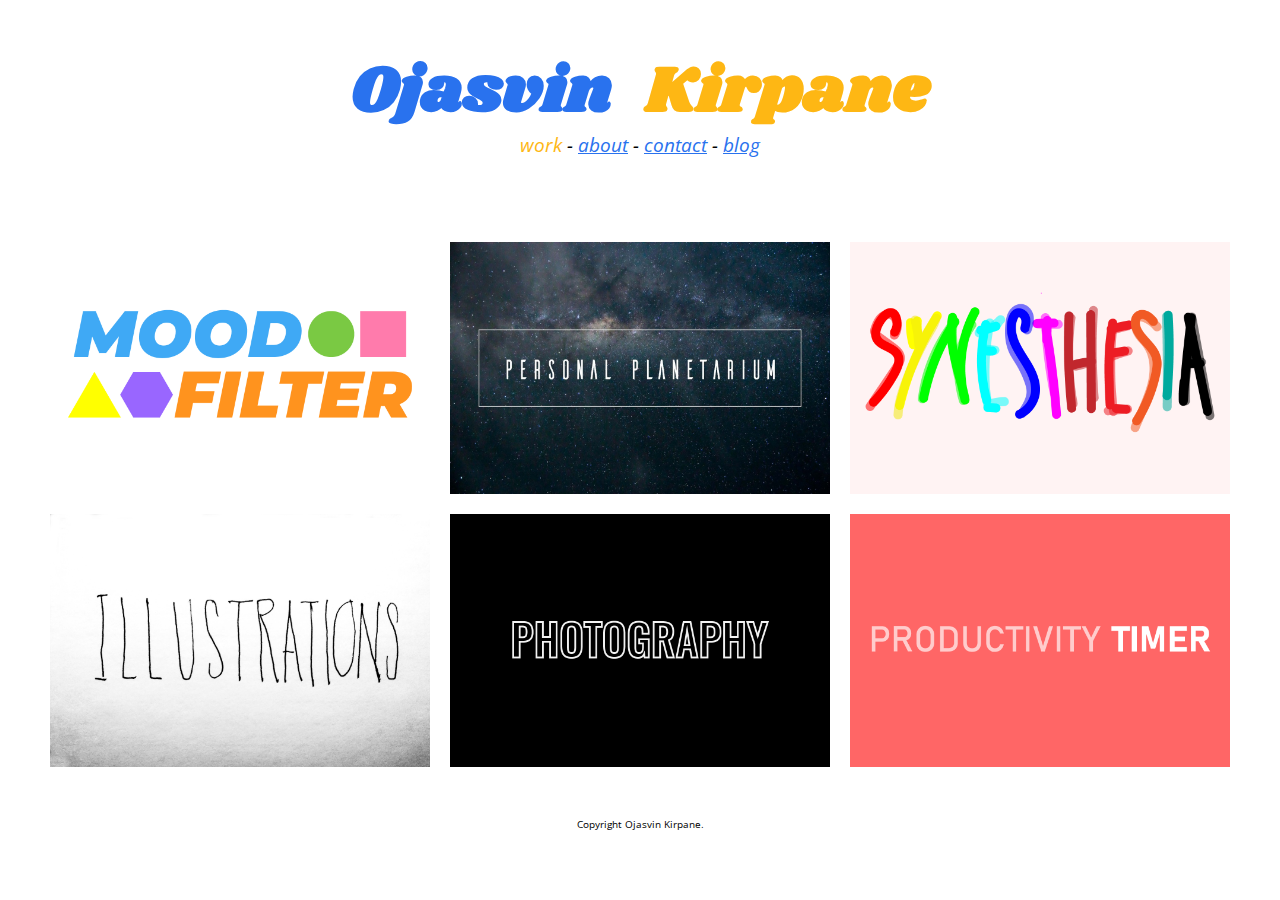
==== index.html @ 6390fe86 "Add files via upload" ====
<!doctype html>
<html>
<head>
<meta charset="utf-8">
<title>Ojasvin Kirpane</title>
<link rel="stylesheet" href="https://cdnjs.cloudflare.com/ajax/libs/animate.css/3.7.0/animate.min.css">
<link href="style.css" rel="stylesheet" type="text/css">
<link href="https://fonts.googleapis.com/css?family=Open+Sans:400,400i,600,600i,700,800,800i|Shrikhand" rel="stylesheet" type="text/css">
</head>

<body>
<section>
  <h1 data_temp_dwid="1"><a href="index.html" style="text-decoration: none" data_temp_dwid="2"><strong class="OJ1" data_temp_dwid="3">Ojasvin</strong> <strong class="OJ2" data_temp_dwid="4">Kirpane</strong></a></h1>
  <nav>
    <h3><a class="active0">work</a> - <a href="index2.html" class="active1">about</a> - <a href="mailto:okirpane@gmail.com?Subject=Inquiry" target="_top" class="active2">contact</a> - <a href="http://okirpane.tumblr.com/" target="_blank" class="active3">blog</a></h3>
  </nav>
</section>
	
<div class="container animated fadeInUpBig">
  <div class="grid">
    <div class="cell blue">
		<a href="post1.html" target="_blank">
    		<img src="./img/mfb.png" class="responsive-image">
		</a>
    </div>
    <div class="cell yellow">
		<a href="post2.html" target="_blank">
      <img src="./img/plb.jpg" class="responsive-image">
		</a>
    </div>
    <div class="cell blue">
		<a href="post3.html" target="_blank">
      <img src="./img/syb.png" class="responsive-image">
		</a>
    </div>
    <div class="cell yellow">
		<a href="post4.html" target="_blank">
      <img src="./img/ilb.png" class="responsive-image">
		</a>
    </div>
	  <div class="cell blue">
		  <a href="post5.html" target="_blank">
      <img src="./img/pb.png" class="responsive-image">
		</a>
    </div>
	  <div class="cell yellow">
		  <a href="https://portfolio.newschool.edu/ojasvin/2017/10/28/simple-productivity-timer/" target="_blank">
      <img src="./img/ptb.png" class="responsive-image">
		  </a>
    </div>
  </div>
</div>
	
<footer>Copyright Ojasvin Kirpane.</footer>
	
</body>
</html>
---- style.css ----
@charset "utf-8";
h1{
    text-align: center;
    border-bottom-width: thin;
    font-size: 65px;
    font-family: "Shrikhand";
    word-spacing: 20px;
}
h3 {
    text-align: center;
    border-top-width: thin;
    border-top-style: none;
    padding-top: 0px;
    font-family: "Open Sans";
    font-style: italic;
    font-variant: normal;
    font-weight: 400;
	margin-top: -50px;
	margin-bottom: 35px;
}
a:visited{
	color: #2972EE;
}
a.active1:link{
	color: #2972EE;
}
a.active2:link{
	color: #2972EE;
}
a.active3:link{
	color: #2972EE;
}
a.active1:hover{
	color: #FEB714;
}
a.active2:hover{
	color: #FEB714;
}
a.active3:hover{
	color: #FEB714;
}
.active0{
	color: #FEB714;
}
.OJ1{
	color: #2972EE;
}
.OJ2{
	color: #FEB714;
}
footer{
    font-family: "Open Sans";
    font-size: 10px;
    text-align: center;
	padding-top: 40px;
}

.container {
    margin: auto;
	align-content: center;
    max-width: 1200px;
	padding-top: 40px;
}

.responsive-image {
    max-width: 95%;
    padding-bottom: 10px;
    padding-top: 10px;
    padding-right: 10px;
    padding-left: 10px;
}

.cell img {
  display: block;
}
@media screen and (min-width: 600px) {
  .grid {
    display: flex;
    flex-wrap: wrap;
    flex-direction: row;
  }
  .cell {
    width: 50%;
  }
}

@media screen and (min-width: 1000px) {
  .cell {
    width: calc(100% / 3);
  }
}
img{
	-webkit-transition: all .8s ease-in-out; 
	-webkit-transition: all .4s ease-in-out;
	-webkit-transition: all .4s ease-in-out;
}
img:hover{
	-webkit-transition: all .8s ease-in-out; 
	-webkit-transition: all .4s ease-in-out;
	-webkit-transition: all .4s ease-in-out;
	
	background: #FEB714;
}
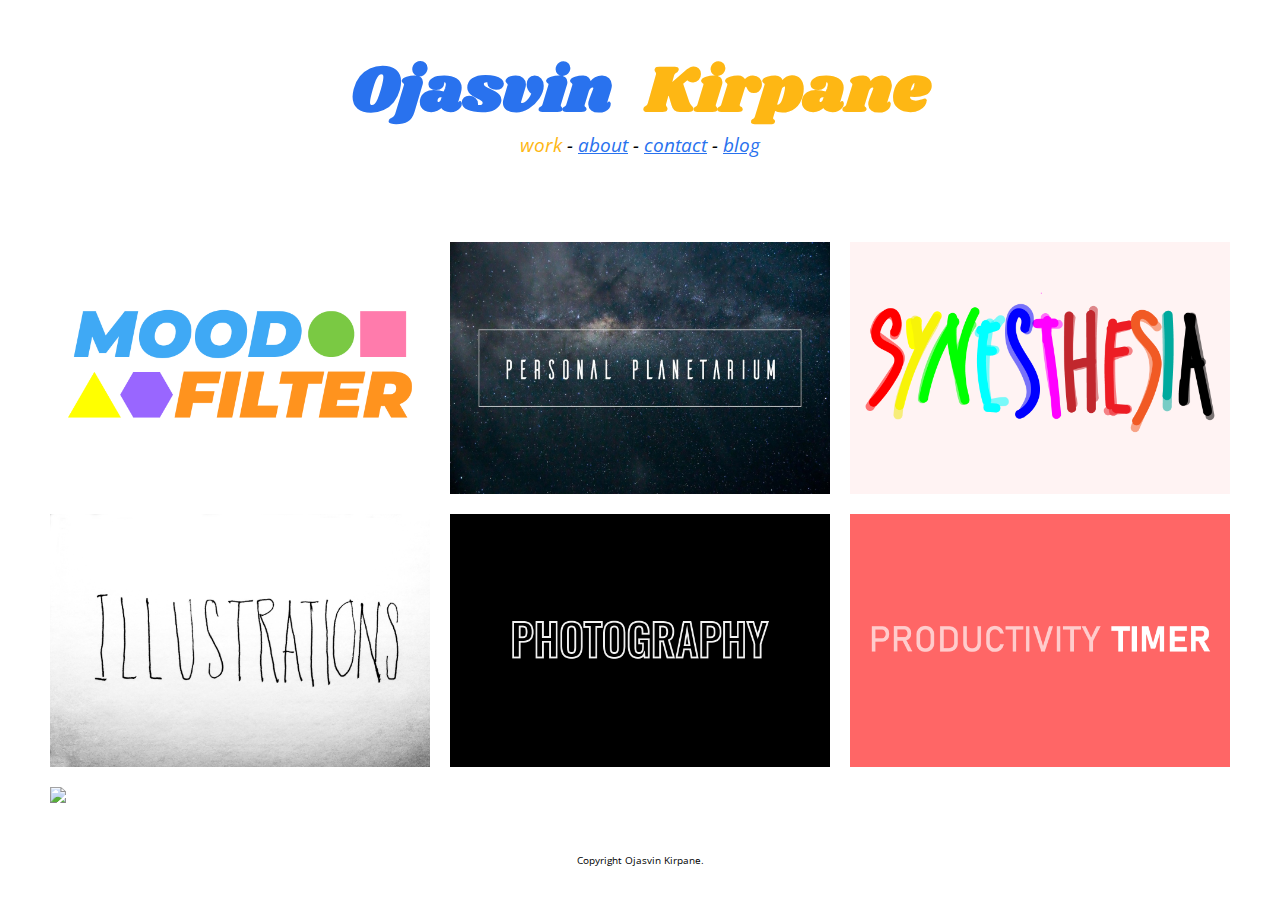
==== commit a3539a8c: "Update index.html" ====
--- a/index.html
+++ b/index.html
@@ -12,7 +12,7 @@
 <section>
   <h1 data_temp_dwid="1"><a href="index.html" style="text-decoration: none" data_temp_dwid="2"><strong class="OJ1" data_temp_dwid="3">Ojasvin</strong> <strong class="OJ2" data_temp_dwid="4">Kirpane</strong></a></h1>
   <nav>
-    <h3><a class="active0">work</a> - <a href="index2.html" class="active1">about</a> - <a href="mailto:okirpane@gmail.com?Subject=Inquiry" target="_top" class="active2">contact</a> - <a href="http://okirpane.tumblr.com/" target="_blank" class="active3">blog</a></h3>
+    <h3><a class="active0">work</a> - <a href="index2.html" class="active1">about</a> - <a href="contact.html" class="active2">contact</a> - <a href="http://okirpane.tumblr.com/" target="_blank" class="active3">blog</a></h3>
   </nav>
 </section>
 	
@@ -48,6 +48,11 @@
       <img src="./img/ptb.png" class="responsive-image">
 		  </a>
     </div>
+	  <div class="cell blue">
+		  <a href="post6.html" target="_blank">
+      <img src="./img/utb.png" class="responsive-image">
+		</a>
+    </div>
   </div>
 </div>
 	
--- a/style.css
+++ b/style.css
@@ -37,6 +37,9 @@
 	color: #FEB714;
 }
 a.active3:hover{
+	color: #FEB714;
+}
+a.active0:hover{
 	color: #FEB714;
 }
 .active0{
@@ -101,4 +104,12 @@
 	
 	background: #FEB714;
 }
+p{
+	padding-left: 50px;
+    padding-right: 50px;
+    font-family: "Open Sans";
+    color: #2972EE;
+    font-style: oblique;
+	font-size: 30px;
+}
 
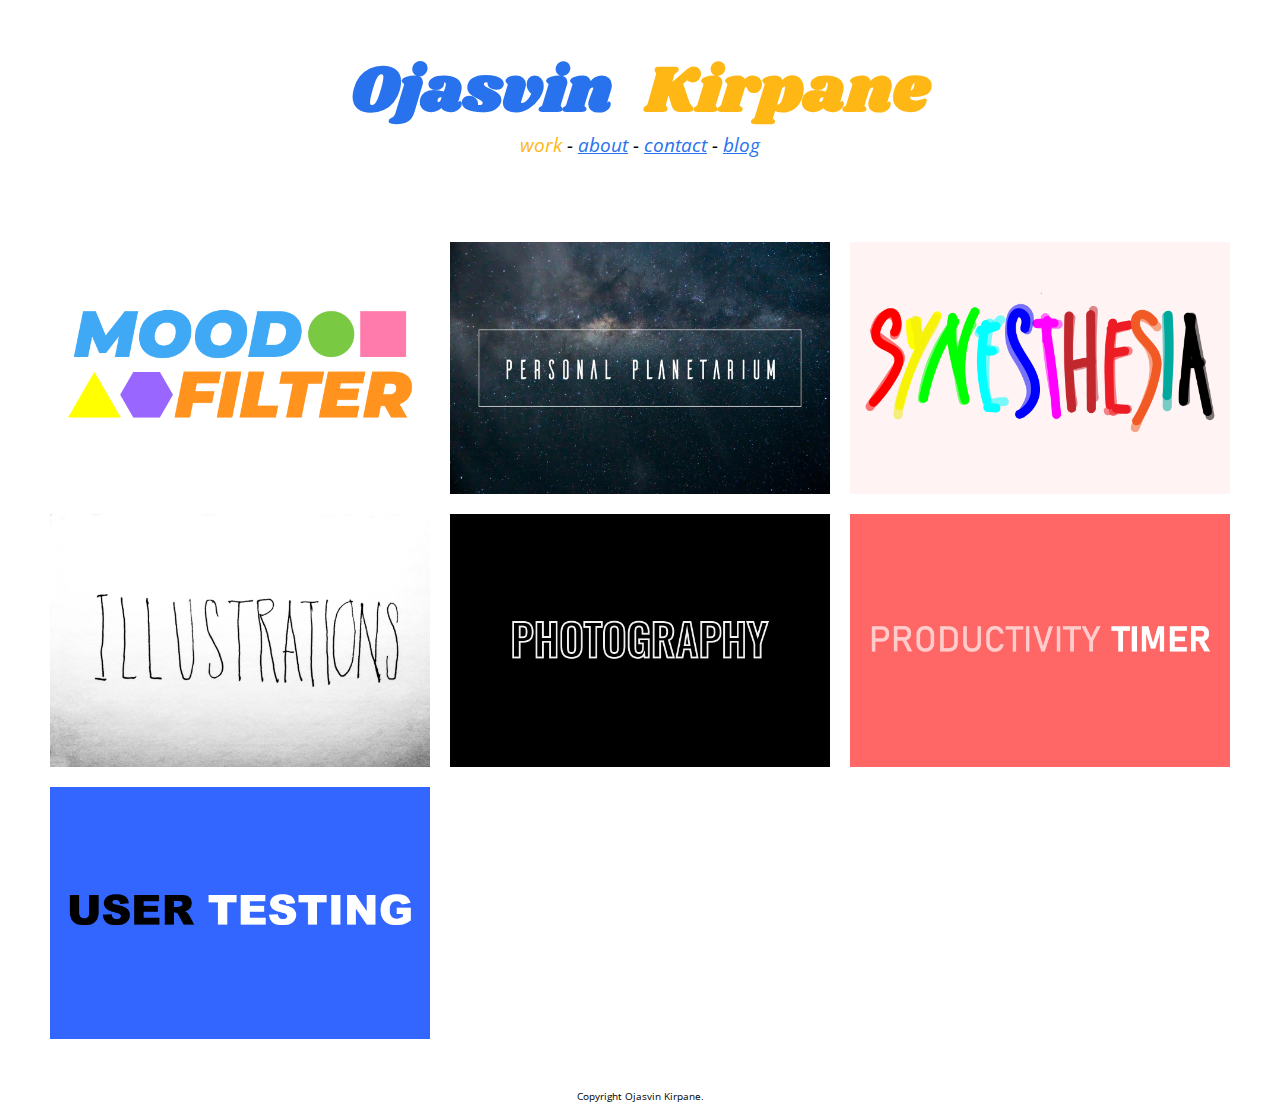
==== commit 2a3955f8: "Update index.html" ====
--- a/index.html
+++ b/index.html
@@ -1,4 +1,4 @@
-<!doctype html>
+<!DOCTYPE html>
 <html>
 <head>
 <meta charset="utf-8">
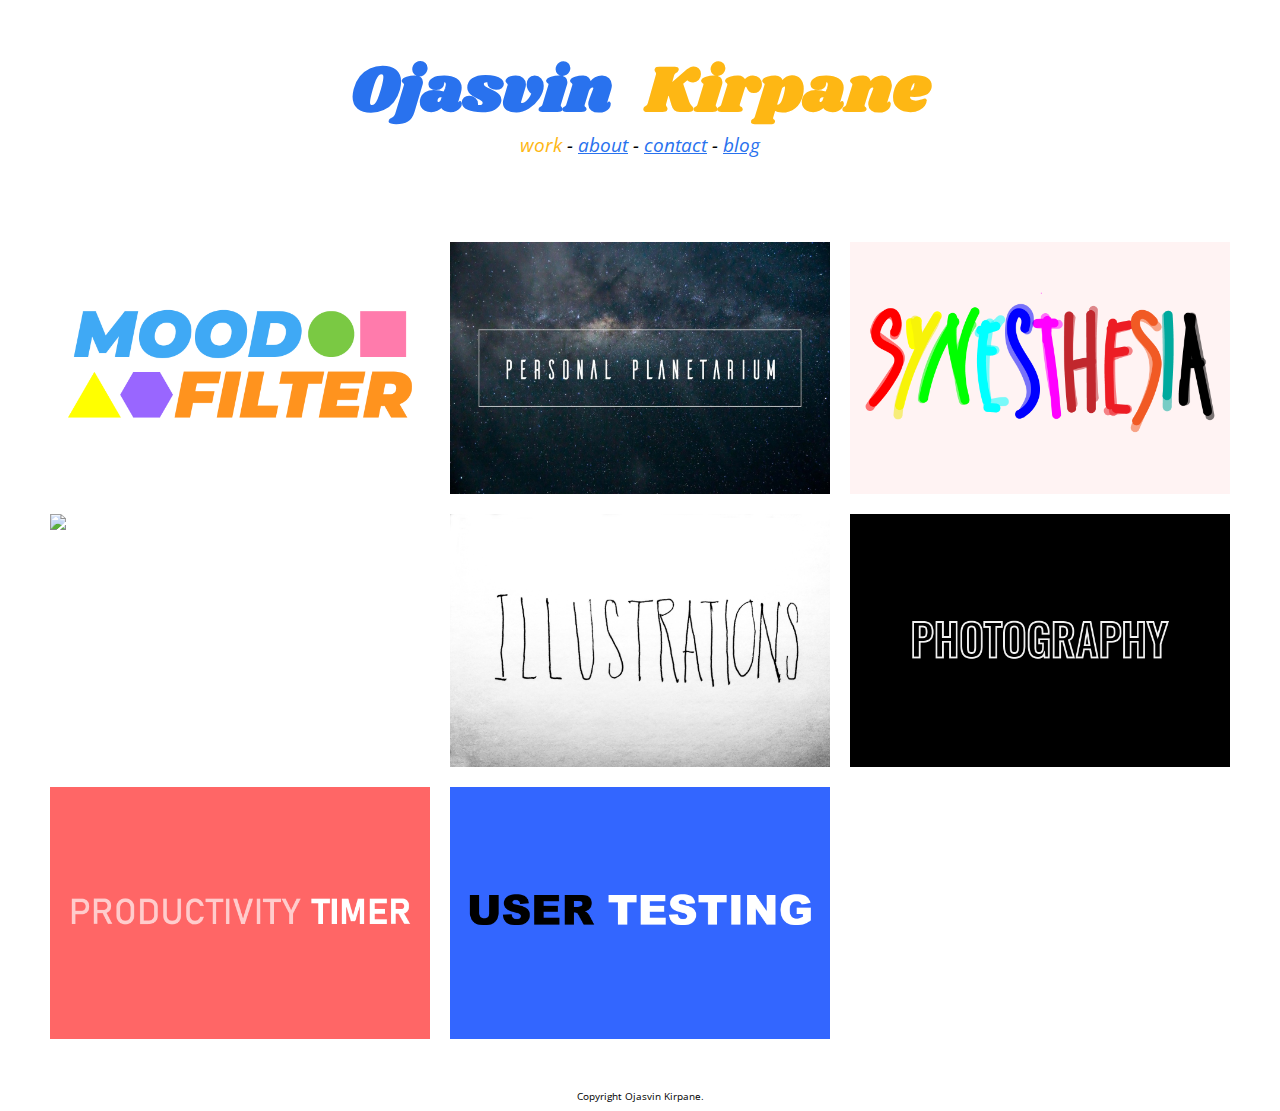
==== commit 53f7cad3: "Update index.html" ====
--- a/index.html
+++ b/index.html
@@ -33,6 +33,11 @@
       <img src="./img/syb.png" class="responsive-image">
 		</a>
     </div>
+    <div class="cell blue">
+		<a href="post3_5.html" target="_blank">
+      <img src="./img/md.png" class="responsive-image">
+		</a>
+    </div>
     <div class="cell yellow">
 		<a href="post4.html" target="_blank">
       <img src="./img/ilb.png" class="responsive-image">
@@ -58,5 +63,6 @@
 	
 <footer>Copyright Ojasvin Kirpane.</footer>
 	
+	
 </body>
 </html>
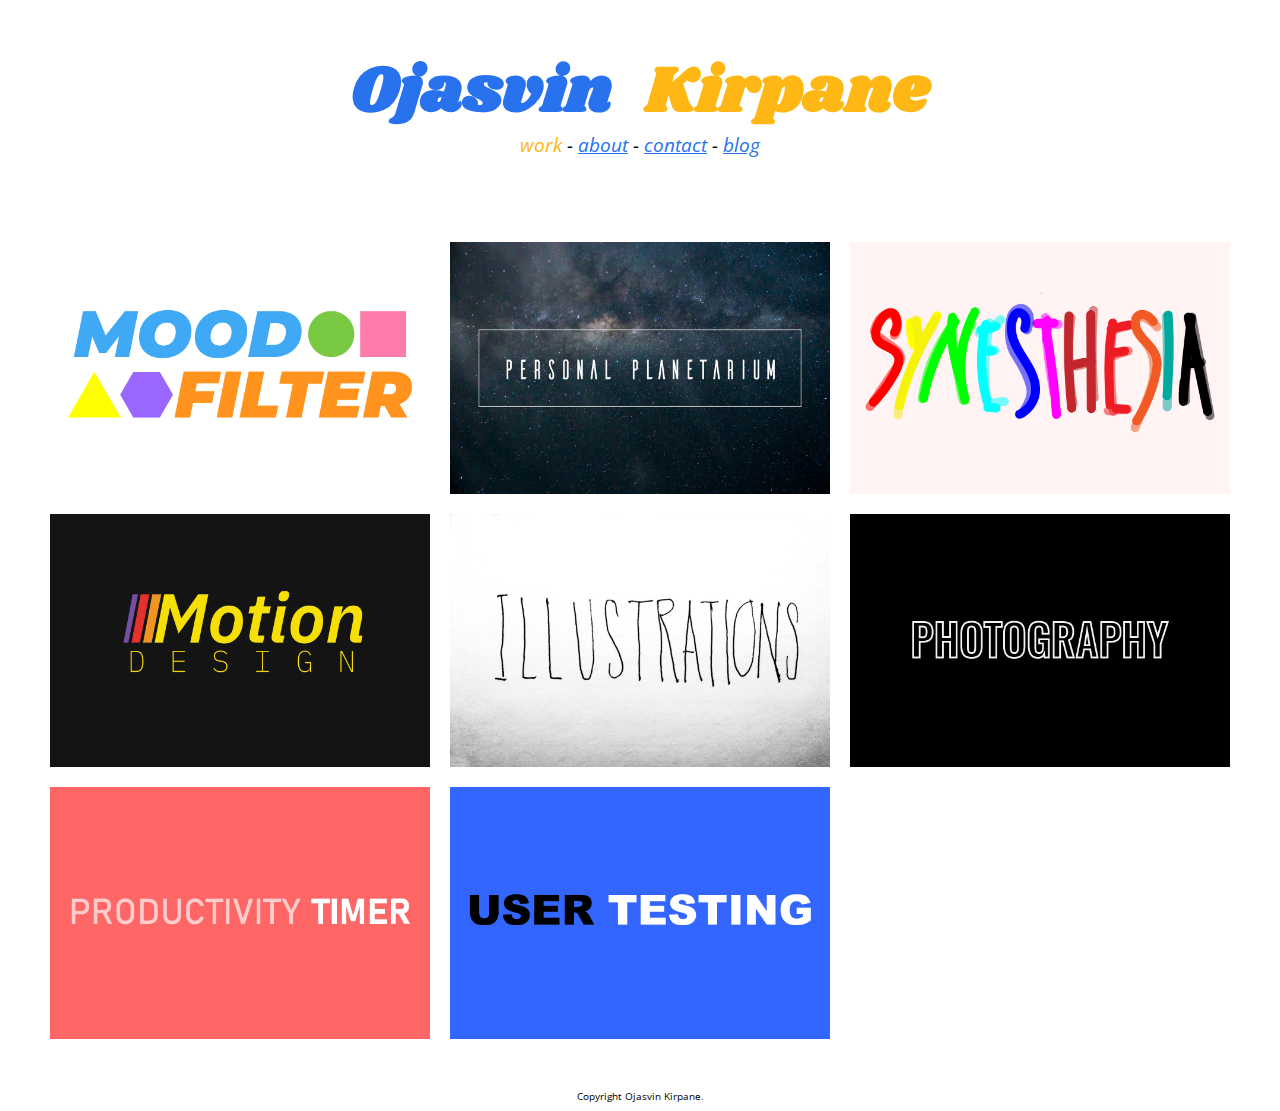
==== commit c0f6b963: "Update index.html" ====
--- a/index.html
+++ b/index.html
@@ -19,32 +19,32 @@
 <div class="container animated fadeInUpBig">
   <div class="grid">
     <div class="cell blue">
-		<a href="post1.html" target="_blank">
+		<a href="post1.html">
     		<img src="./img/mfb.png" class="responsive-image">
 		</a>
     </div>
     <div class="cell yellow">
-		<a href="post2.html" target="_blank">
+		<a href="post2.html">
       <img src="./img/plb.jpg" class="responsive-image">
 		</a>
     </div>
     <div class="cell blue">
-		<a href="post3.html" target="_blank">
+		<a href="post3.html">
       <img src="./img/syb.png" class="responsive-image">
 		</a>
     </div>
     <div class="cell blue">
-		<a href="post3_5.html" target="_blank">
+		<a href="post3_5.html">
       <img src="./img/md.png" class="responsive-image">
 		</a>
     </div>
     <div class="cell yellow">
-		<a href="post4.html" target="_blank">
+		<a href="post4.html">
       <img src="./img/ilb.png" class="responsive-image">
 		</a>
     </div>
 	  <div class="cell blue">
-		  <a href="post5.html" target="_blank">
+		  <a href="post5.html">
       <img src="./img/pb.png" class="responsive-image">
 		</a>
     </div>
